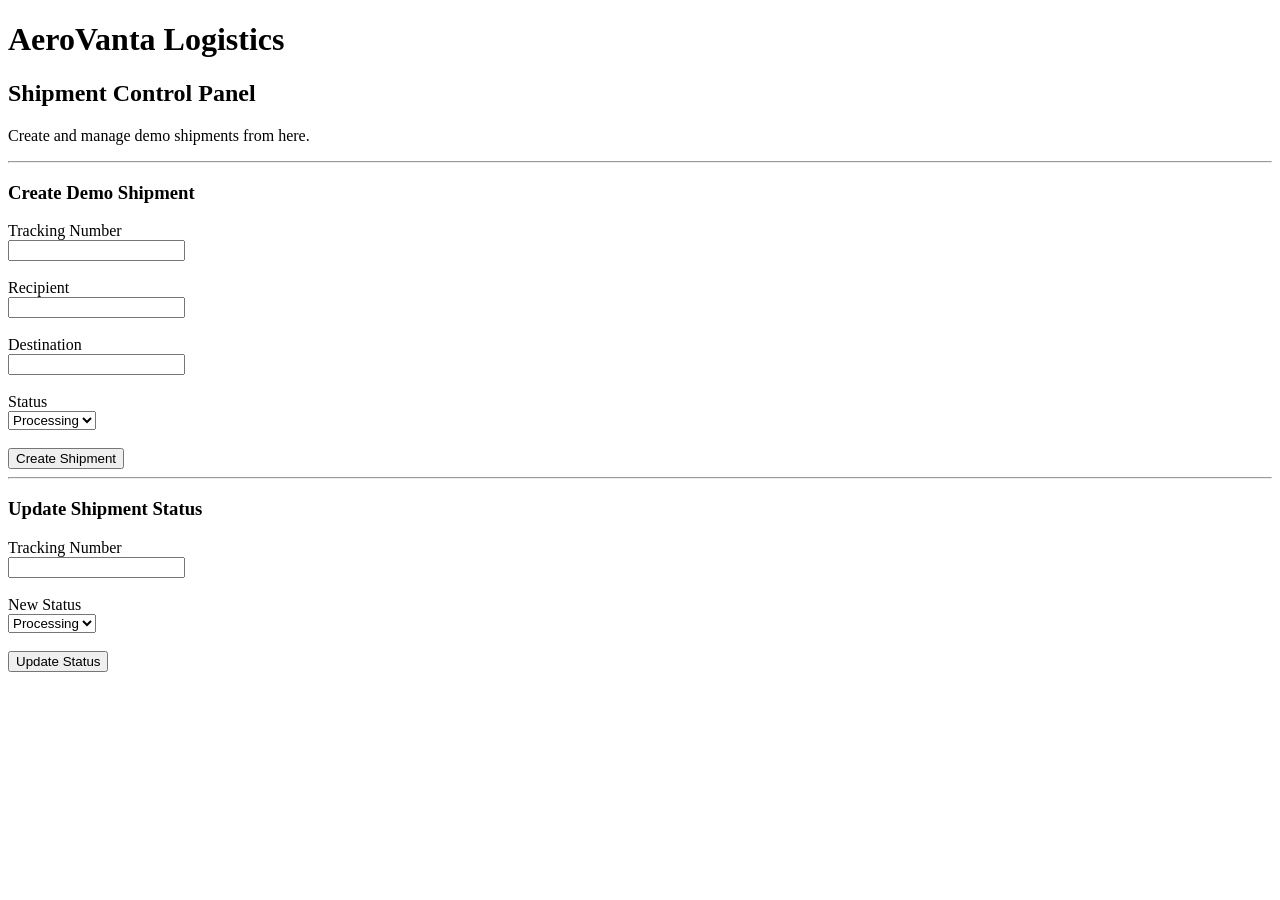
==== admin.html @ 5b674967 "Add files via upload" ====
<!DOCTYPE html>
<html lang="en">
<head>
    <meta charset="UTF-8">
    <meta name="viewport" content="width=device-width, initial-scale=1.0">
    <title>AeroVanta Admin</title>
</head>

<body>

    <h1>AeroVanta Logistics</h1>

    <h2>Shipment Control Panel</h2>

    <p>Create and manage demo shipments from here.</p>

    <hr>

    <h3>Create Demo Shipment</h3>

    <label>Tracking Number</label><br>
    <input type="text" id="adminTracking"><br><br>

    <label>Recipient</label><br>
    <input type="text" id="adminRecipient"><br><br>

    <label>Destination</label><br>
    <input type="text" id="adminDestination"><br><br>

    <label>Status</label><br>
    <select id="adminStatus">
        <option>Processing</option>
        <option>Picked Up</option>
        <option>In Transit</option>
        <option>Arrived</option>
        <option>Delivered</option>
    </select>

    <br><br>

    <button onclick="createShipment()">Create Shipment</button>

    <hr>

    <h3>Update Shipment Status</h3>

    <label>Tracking Number</label><br>
    <input type="text" id="updateTracking"><br><br>

    <label>New Status</label><br>
    <select id="updateStatus">
        <option>Processing</option>
        <option>Picked Up</option>
        <option>In Transit</option>
        <option>Arrived</option>
        <option>Delivered</option>
    </select>

    <br><br>

    <button onclick="updateShipmentStatus()">Update Status</button>

    <script src="script.js"></script>

</body>
</html>
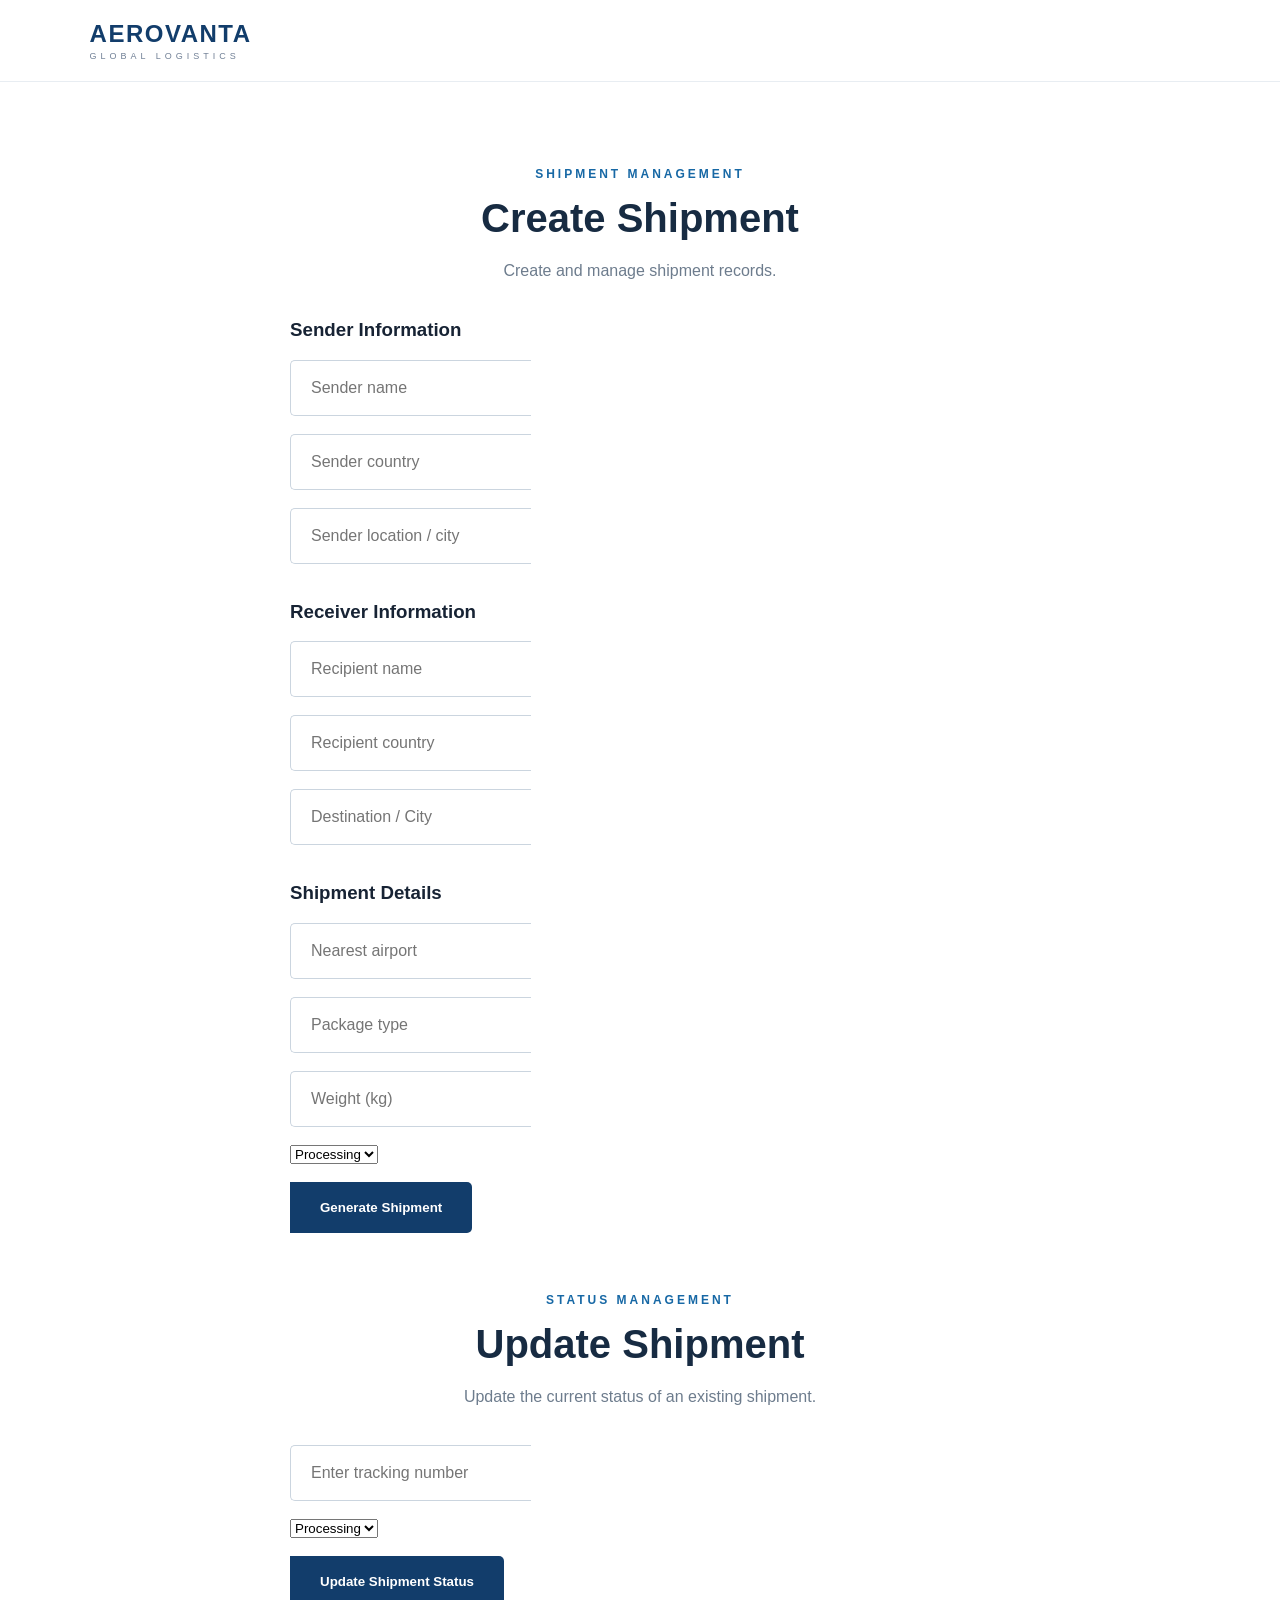
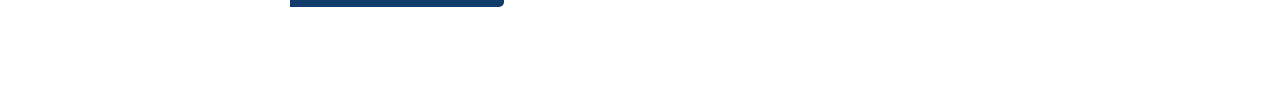
==== commit 072be947: "Add files via upload" ====
--- a/admin.html
+++ b/admin.html
@@ -4,63 +4,215 @@
     <meta charset="UTF-8">
     <meta name="viewport" content="width=device-width, initial-scale=1.0">
     <title>AeroVanta Admin</title>
+    <link rel="stylesheet" href="style.css">
 </head>
 
 <body>
 
-    <h1>AeroVanta Logistics</h1>
-
-    <h2>Shipment Control Panel</h2>
-
-    <p>Create and manage demo shipments from here.</p>
-
-    <hr>
-
-    <h3>Create Demo Shipment</h3>
-
-    <label>Tracking Number</label><br>
-    <input type="text" id="adminTracking"><br><br>
-
-    <label>Recipient</label><br>
-    <input type="text" id="adminRecipient"><br><br>
-
-    <label>Destination</label><br>
-    <input type="text" id="adminDestination"><br><br>
-
-    <label>Status</label><br>
-    <select id="adminStatus">
-        <option>Processing</option>
-        <option>Picked Up</option>
-        <option>In Transit</option>
-        <option>Arrived</option>
-        <option>Delivered</option>
-    </select>
-
-    <br><br>
-
-    <button onclick="createShipment()">Create Shipment</button>
-
-    <hr>
-
-    <h3>Update Shipment Status</h3>
-
-    <label>Tracking Number</label><br>
-    <input type="text" id="updateTracking"><br><br>
-
-    <label>New Status</label><br>
-    <select id="updateStatus">
-        <option>Processing</option>
-        <option>Picked Up</option>
-        <option>In Transit</option>
-        <option>Arrived</option>
-        <option>Delivered</option>
-    </select>
-
-    <br><br>
-
-    <button onclick="updateShipmentStatus()">Update Status</button>
-
-    <script src="script.js"></script>
+<header class="site-header">
+
+    <div class="logo">
+        <strong>AEROVANTA</strong>
+        <span>GLOBAL LOGISTICS</span>
+    </div>
+
+</header>
+
+
+<section class="tracking-section">
+
+    <div class="section-heading">
+
+        <p class="eyebrow">SHIPMENT MANAGEMENT</p>
+
+        <h2>Create Shipment</h2>
+
+        <p>
+            Create and manage shipment records.
+        </p>
+
+    </div>
+
+
+    <div class="tracking-search"
+        style="display:block; max-width:700px; margin:0 auto;">
+
+        <h3>Sender Information</h3>
+
+        <input
+            type="text"
+            id="adminSender"
+            placeholder="Sender name"
+            autocomplete="off">
+
+        <br><br>
+
+        <input
+            type="text"
+            id="adminSenderCountry"
+            placeholder="Sender country"
+            autocomplete="off">
+
+        <br><br>
+
+        <input
+            type="text"
+            id="adminSenderLocation"
+            placeholder="Sender location / city"
+            autocomplete="off">
+
+        <br><br>
+
+
+        <h3>Receiver Information</h3>
+
+        <input
+            type="text"
+            id="adminRecipient"
+            placeholder="Recipient name"
+            autocomplete="off">
+
+        <br><br>
+
+        <input
+            type="text"
+            id="adminCountry"
+            placeholder="Recipient country"
+            autocomplete="off">
+
+        <br><br>
+
+        <input
+            type="text"
+            id="adminDestination"
+            placeholder="Destination / City"
+            autocomplete="off">
+
+        <br><br>
+
+
+        <h3>Shipment Details</h3>
+
+        <input
+            type="text"
+            id="adminAirport"
+            placeholder="Nearest airport"
+            autocomplete="off">
+
+        <br><br>
+
+        <input
+            type="text"
+            id="adminPackage"
+            placeholder="Package type"
+            autocomplete="off">
+
+        <br><br>
+
+        <input
+            type="text"
+            id="adminWeight"
+            placeholder="Weight (kg)"
+            autocomplete="off">
+
+        <br><br>
+
+        <select id="adminStatus">
+
+            <option value="Processing">
+                Processing
+            </option>
+
+            <option value="Picked Up">
+                Picked Up
+            </option>
+
+            <option value="In Transit">
+                In Transit
+            </option>
+
+            <option value="Arrived">
+                Arrived
+            </option>
+
+            <option value="Delivered">
+                Delivered
+            </option>
+
+        </select>
+
+        <br><br>
+
+        <button onclick="createShipment()">
+            Generate Shipment
+        </button>
+
+    </div>
+
+
+
+    <div class="section-heading" style="margin-top:60px;">
+
+        <p class="eyebrow">
+            STATUS MANAGEMENT
+        </p>
+
+        <h2>Update Shipment</h2>
+
+        <p>
+            Update the current status of an existing shipment.
+        </p>
+
+    </div>
+
+
+    <div class="tracking-search"
+        style="display:block; max-width:700px; margin:0 auto;">
+
+        <input
+            type="text"
+            id="updateTracking"
+            placeholder="Enter tracking number"
+            autocomplete="off">
+
+        <br><br>
+
+        <select id="updateStatus">
+
+            <option value="Processing">
+                Processing
+            </option>
+
+            <option value="Picked Up">
+                Picked Up
+            </option>
+
+            <option value="In Transit">
+                In Transit
+            </option>
+
+            <option value="Arrived">
+                Arrived
+            </option>
+
+            <option value="Delivered">
+                Delivered
+            </option>
+
+        </select>
+
+        <br><br>
+
+        <button onclick="updateShipmentStatus()">
+            Update Shipment Status
+        </button>
+
+    </div>
+
+</section>
+
+
+<script src="script.js"></script>
 
 </body>
 </html>
--- a/style.css
+++ b/style.css
@@ -0,0 +1,588 @@
+* {
+    box-sizing: border-box;
+}
+
+html {
+    scroll-behavior: smooth;
+}
+
+body {
+    margin: 0;
+    font-family: Arial, Helvetica, sans-serif;
+    color: #172334;
+    background: #f5f7fa;
+}
+
+
+/* =========================
+   HEADER
+========================= */
+
+.site-header {
+    display: flex;
+    justify-content: space-between;
+    align-items: center;
+    padding: 20px 7%;
+    background: #ffffff;
+    border-bottom: 1px solid #e8edf2;
+}
+
+.logo {
+    display: flex;
+    flex-direction: column;
+    color: #123d6b;
+    letter-spacing: 1.5px;
+}
+
+.logo strong {
+    font-size: 24px;
+}
+
+.logo span {
+    margin-top: 3px;
+    font-size: 9px;
+    letter-spacing: 4px;
+    color: #718096;
+}
+
+nav {
+    display: flex;
+    gap: 30px;
+}
+
+nav a {
+    color: #26384d;
+    text-decoration: none;
+    font-size: 14px;
+    font-weight: 600;
+}
+
+nav a:hover {
+    color: #1464a5;
+}
+
+
+/* =========================
+   HERO
+========================= */
+
+.hero {
+    position: relative;
+    min-height: 590px;
+    display: flex;
+    align-items: center;
+    padding: 90px 7%;
+    background:
+        linear-gradient(
+            90deg,
+            rgba(7, 31, 55, 0.96),
+            rgba(12, 63, 101, 0.78),
+            rgba(12, 63, 101, 0.25)
+        ),
+        linear-gradient(135deg, #0c3558, #2675a8);
+    color: white;
+    overflow: hidden;
+}
+
+.hero::after {
+    content: "AEROVANTA";
+    position: absolute;
+    right: -30px;
+    bottom: -35px;
+    font-size: 130px;
+    font-weight: bold;
+    letter-spacing: 10px;
+    opacity: 0.05;
+}
+
+.hero-content {
+    position: relative;
+    z-index: 2;
+    max-width: 700px;
+}
+
+.eyebrow {
+    margin: 0 0 15px;
+    font-size: 12px;
+    font-weight: bold;
+    letter-spacing: 3px;
+}
+
+.hero h1 {
+    margin: 0 0 25px;
+    font-size: 64px;
+    line-height: 1.05;
+    letter-spacing: -1px;
+}
+
+.hero-text {
+    max-width: 560px;
+    margin-bottom: 30px;
+    font-size: 18px;
+    line-height: 1.7;
+    color: #e5eef6;
+}
+
+.hero-actions {
+    display: flex;
+    gap: 14px;
+    align-items: center;
+}
+
+.hero-button,
+.hero-secondary {
+    display: inline-block;
+    padding: 15px 25px;
+    text-decoration: none;
+    font-weight: bold;
+    border-radius: 4px;
+}
+
+.hero-button {
+    background: white;
+    color: #123d6b;
+}
+
+.hero-secondary {
+    border: 1px solid rgba(255,255,255,0.6);
+    color: white;
+}
+
+
+/* =========================
+   SECTION HEADINGS
+========================= */
+
+.section-heading {
+    max-width: 750px;
+    margin: 0 auto 35px;
+    text-align: center;
+}
+
+.section-heading .eyebrow {
+    color: #1768a5;
+}
+
+.section-heading h2 {
+    margin: 8px 0 15px;
+    color: #172b42;
+    font-size: 40px;
+}
+
+.section-heading p:not(.eyebrow) {
+    color: #6d7c8d;
+    line-height: 1.7;
+}
+
+
+/* =========================
+   TRACKING
+========================= */
+
+.tracking-section {
+    padding: 85px 7%;
+    background: white;
+}
+
+.tracking-search {
+    display: flex;
+    max-width: 760px;
+    margin: 0 auto;
+}
+
+.tracking-search input {
+    flex: 1;
+    min-width: 0;
+    padding: 18px 20px;
+    border: 1px solid #cbd5df;
+    border-right: none;
+    border-radius: 5px 0 0 5px;
+    outline: none;
+    font-size: 16px;
+}
+
+.tracking-search input:focus {
+    border-color: #1768a5;
+}
+
+.tracking-search button {
+    padding: 18px 30px;
+    border: none;
+    border-radius: 0 5px 5px 0;
+    background: #123d6b;
+    color: white;
+    font-weight: bold;
+    cursor: pointer;
+}
+
+.tracking-search button:hover {
+    background: #1768a5;
+}
+
+
+/* =========================
+   TRACKING RESULT
+========================= */
+
+#trackingResult {
+    max-width: 950px;
+    margin: 45px auto 0;
+    text-align: left;
+}
+
+.shipment-result {
+    overflow: hidden;
+    background: white;
+    border: 1px solid #dce5ed;
+    border-radius: 8px;
+    box-shadow: 0 10px 35px rgba(20, 50, 80, 0.08);
+}
+
+.shipment-header {
+    padding: 25px 30px;
+    background: #123d6b;
+    color: white;
+}
+
+.shipment-header h3 {
+    margin: 0 0 8px;
+    font-size: 24px;
+}
+
+.shipment-header p {
+    margin: 0;
+    color: #d9e8f5;
+}
+
+.shipment-body {
+    padding: 30px;
+}
+
+.shipment-grid {
+    display: grid;
+    grid-template-columns: repeat(2, 1fr);
+    gap: 20px;
+}
+
+.info-card {
+    padding: 22px;
+    background: #f7fafd;
+    border: 1px solid #e1e8ef;
+    border-radius: 6px;
+}
+
+.info-card h4 {
+    margin: 0 0 12px;
+    color: #1768a5;
+    font-size: 17px;
+}
+
+.info-card p {
+    margin: 7px 0;
+    color: #556577;
+    line-height: 1.5;
+}
+
+.status-panel {
+    margin-top: 25px;
+    padding: 24px;
+    background: #edf6fc;
+    border-left: 4px solid #1768a5;
+}
+
+.status-panel h4 {
+    margin: 0 0 10px;
+    color: #1768a5;
+}
+
+.status-panel strong {
+    font-size: 20px;
+    color: #173b5d;
+}
+
+
+/* =========================
+   TIMELINE
+========================= */
+
+.shipment-result h4.section-title {
+    margin: 35px 0 20px;
+    color: #173b5d;
+    font-size: 20px;
+}
+
+.timeline {
+    position: relative;
+    padding-left: 35px;
+}
+
+.timeline::before {
+    content: "";
+    position: absolute;
+    left: 9px;
+    top: 8px;
+    bottom: 8px;
+    width: 2px;
+    background: #d8e1e9;
+}
+
+.timeline-item {
+    position: relative;
+    min-height: 65px;
+    padding-bottom: 22px;
+}
+
+.timeline-dot {
+    position: absolute;
+    left: -35px;
+    top: 2px;
+    width: 20px;
+    height: 20px;
+    background: white;
+    border: 3px solid #c8d3de;
+    border-radius: 50%;
+}
+
+.timeline-item.completed .timeline-dot {
+    background: #1768a5;
+    border-color: #1768a5;
+}
+
+.timeline-item.active .timeline-dot {
+    background: #f0b429;
+    border-color: #f0b429;
+    box-shadow: 0 0 0 5px rgba(240, 180, 41, 0.15);
+}
+
+.timeline-content strong {
+    display: block;
+    color: #7c8996;
+    font-size: 15px;
+}
+
+.timeline-item.completed .timeline-content strong {
+    color: #1768a5;
+}
+
+.timeline-item.active .timeline-content strong {
+    color: #b77900;
+}
+
+
+/* =========================
+   SERVICES
+========================= */
+
+.services-section {
+    padding: 85px 7%;
+    background: #f5f8fb;
+}
+
+.service-grid {
+    display: grid;
+    grid-template-columns: repeat(4, 1fr);
+    gap: 22px;
+}
+
+.service-card {
+    padding: 32px 25px;
+    background: white;
+    border: 1px solid #e1e8ef;
+    border-radius: 7px;
+    transition: 0.2s ease;
+}
+
+.service-card:hover {
+    transform: translateY(-4px);
+    box-shadow: 0 12px 30px rgba(20, 50, 80, 0.08);
+}
+
+.service-icon {
+    margin-bottom: 18px;
+    font-size: 30px;
+}
+
+.service-card h3 {
+    margin: 0 0 12px;
+    color: #123d6b;
+}
+
+.service-card p {
+    margin: 0;
+    color: #687789;
+    line-height: 1.7;
+}
+
+
+/* =========================
+   ABOUT
+========================= */
+
+.about-section {
+    padding: 90px 7%;
+    background: #eaf1f6;
+}
+
+.about-content {
+    max-width: 720px;
+}
+
+.about-content .eyebrow {
+    color: #1768a5;
+}
+
+.about-content h2 {
+    margin: 8px 0 20px;
+    font-size: 40px;
+    color: #173b5d;
+}
+
+.about-content p:not(.eyebrow) {
+    color: #59697b;
+    line-height: 1.8;
+}
+
+
+/* =========================
+   CONTACT
+========================= */
+
+.contact-section {
+    padding: 80px 7%;
+    background: white;
+}
+
+.contact-box {
+    display: grid;
+    grid-template-columns: repeat(2, 1fr);
+    max-width: 850px;
+    margin: auto;
+    gap: 20px;
+}
+
+.contact-box > div {
+    padding: 25px;
+    background: #f6f9fc;
+    border: 1px solid #e1e8ef;
+    border-radius: 6px;
+}
+
+.contact-box strong {
+    color: #123d6b;
+}
+
+.contact-box p {
+    color: #687789;
+}
+
+
+/* =========================
+   FOOTER
+========================= */
+
+footer {
+    padding: 50px 7%;
+    background: #0d2944;
+    color: white;
+}
+
+.footer-logo {
+    display: flex;
+    flex-direction: column;
+}
+
+.footer-logo strong {
+    font-size: 24px;
+    letter-spacing: 1.5px;
+}
+
+.footer-logo span {
+    margin-top: 3px;
+    font-size: 9px;
+    letter-spacing: 4px;
+    color: #b9c9d8;
+}
+
+footer p {
+    margin: 15px 0 8px;
+}
+
+footer small {
+    color: #aebdcb;
+}
+
+
+/* =========================
+   MOBILE
+========================= */
+
+@media (max-width: 850px) {
+
+    .site-header {
+        flex-direction: column;
+        gap: 20px;
+    }
+
+    nav {
+        flex-wrap: wrap;
+        justify-content: center;
+        gap: 15px;
+    }
+
+    .hero {
+        min-height: 520px;
+        padding: 70px 7%;
+    }
+
+    .hero h1 {
+        font-size: 46px;
+    }
+
+    .service-grid {
+        grid-template-columns: repeat(2, 1fr);
+    }
+
+    .shipment-grid,
+    .contact-box {
+        grid-template-columns: 1fr;
+    }
+}
+
+
+@media (max-width: 600px) {
+
+    .hero h1 {
+        font-size: 38px;
+    }
+
+    .hero-actions {
+        flex-direction: column;
+        align-items: flex-start;
+    }
+
+    .tracking-search {
+        flex-direction: column;
+        gap: 10px;
+    }
+
+    .tracking-search input,
+    .tracking-search button {
+        width: 100%;
+        border-radius: 5px;
+        border: 1px solid #cbd5df;
+    }
+
+    .service-grid {
+        grid-template-columns: 1fr;
+    }
+
+    .section-heading h2,
+    .about-content h2 {
+        font-size: 30px;
+    }
+
+    .shipment-body,
+    .shipment-header {
+        padding: 22px;
+    }
+}
